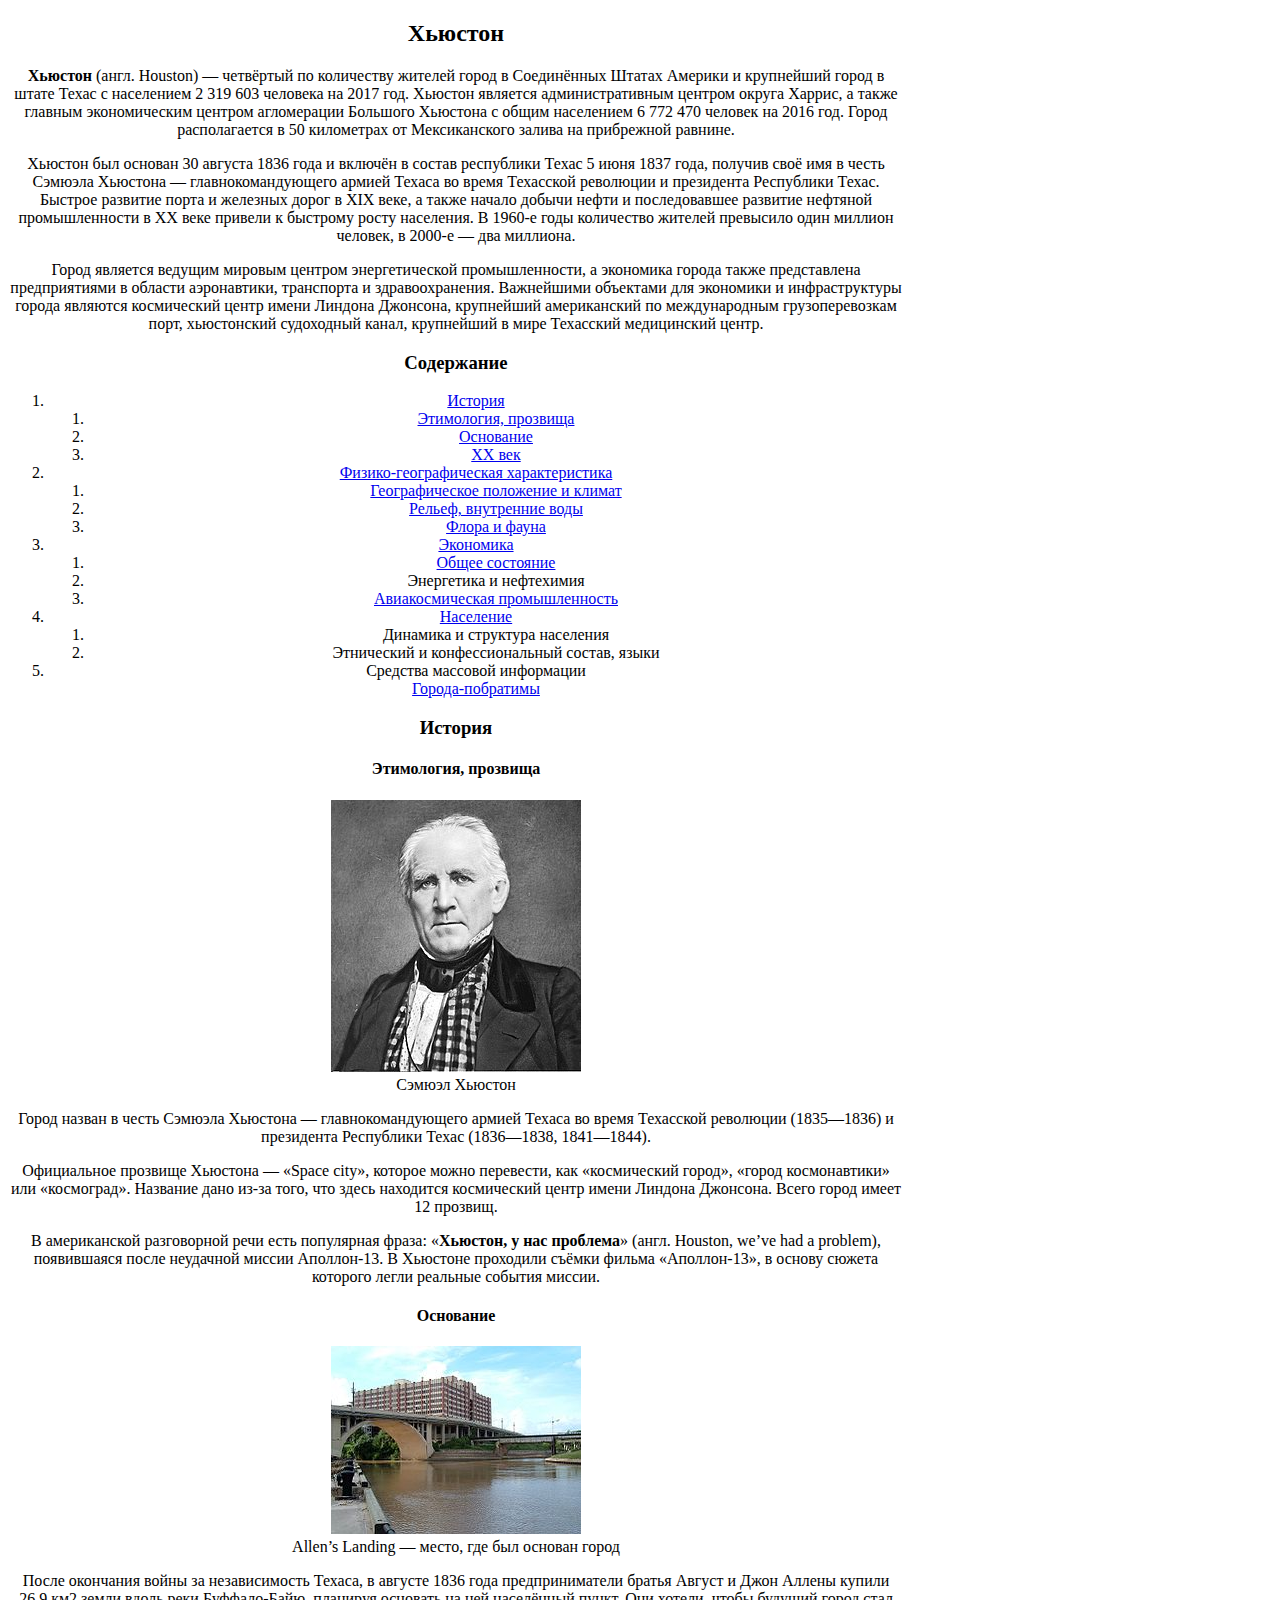
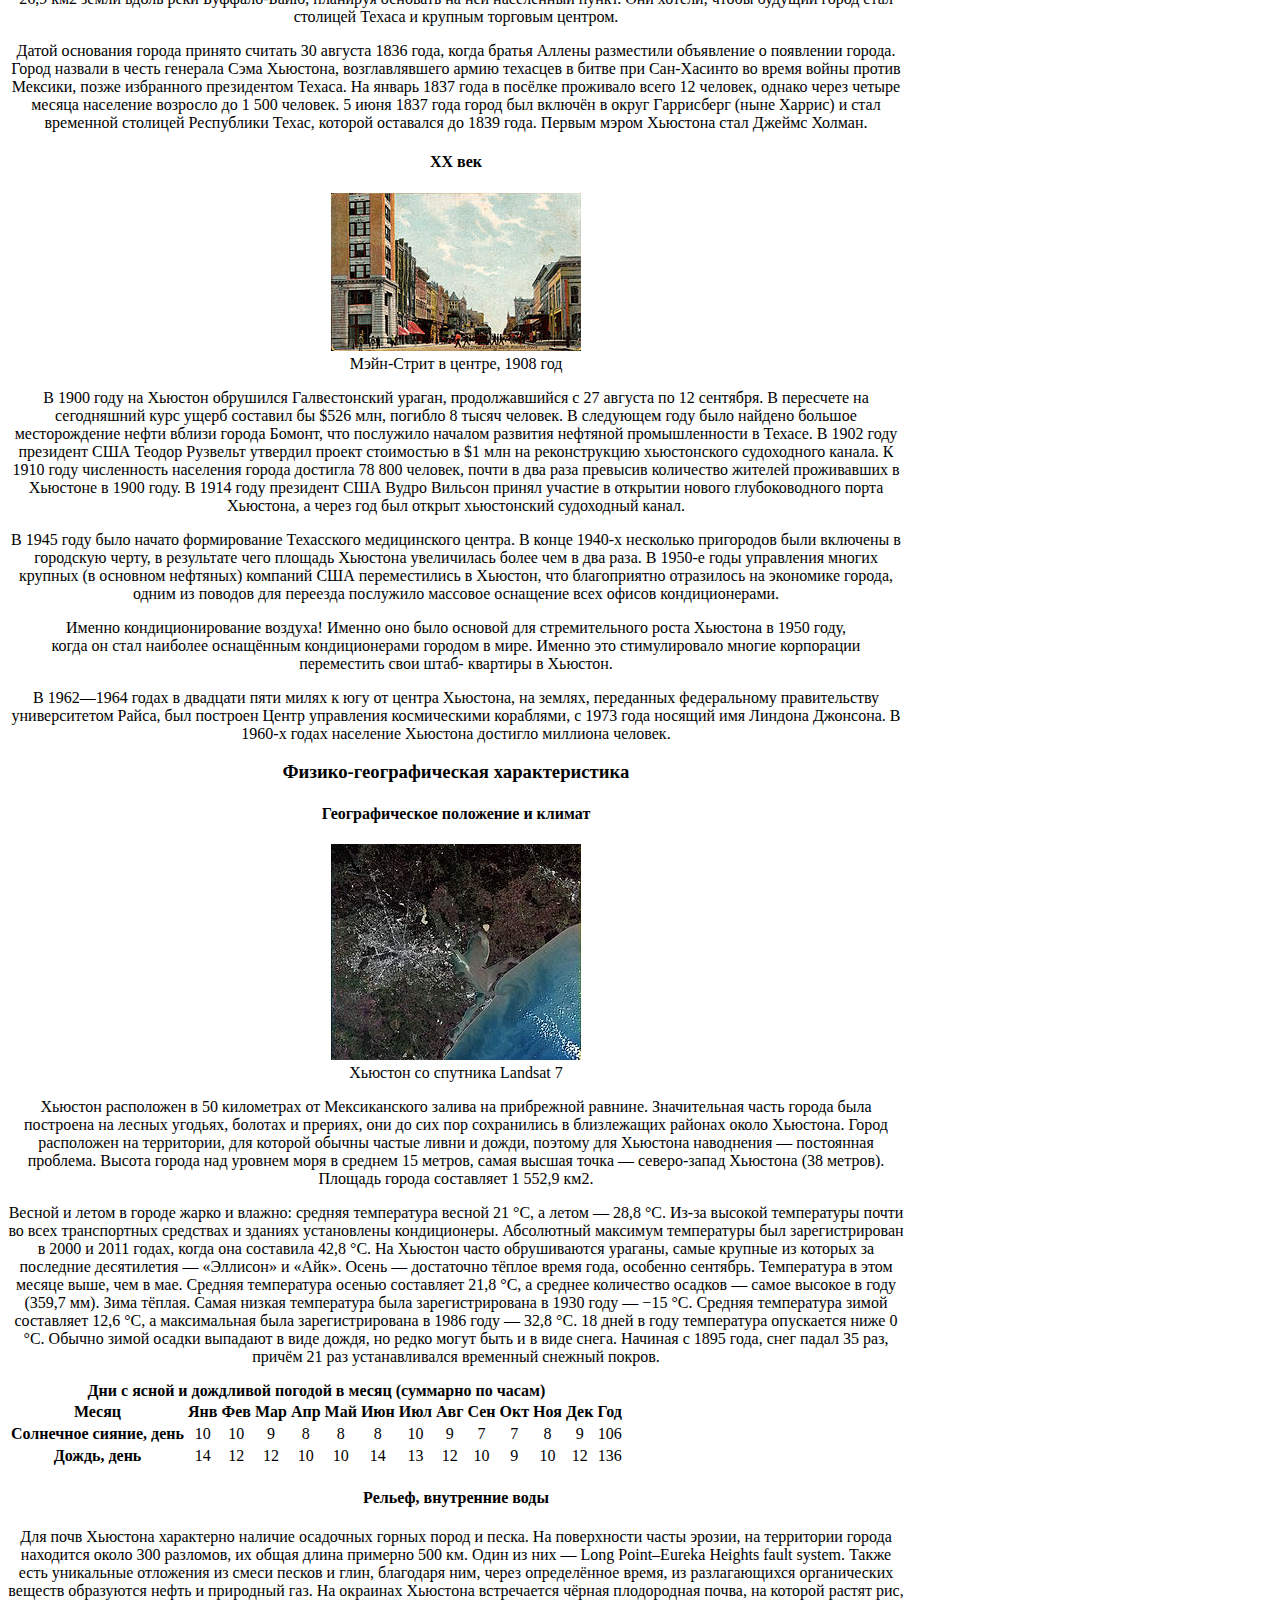
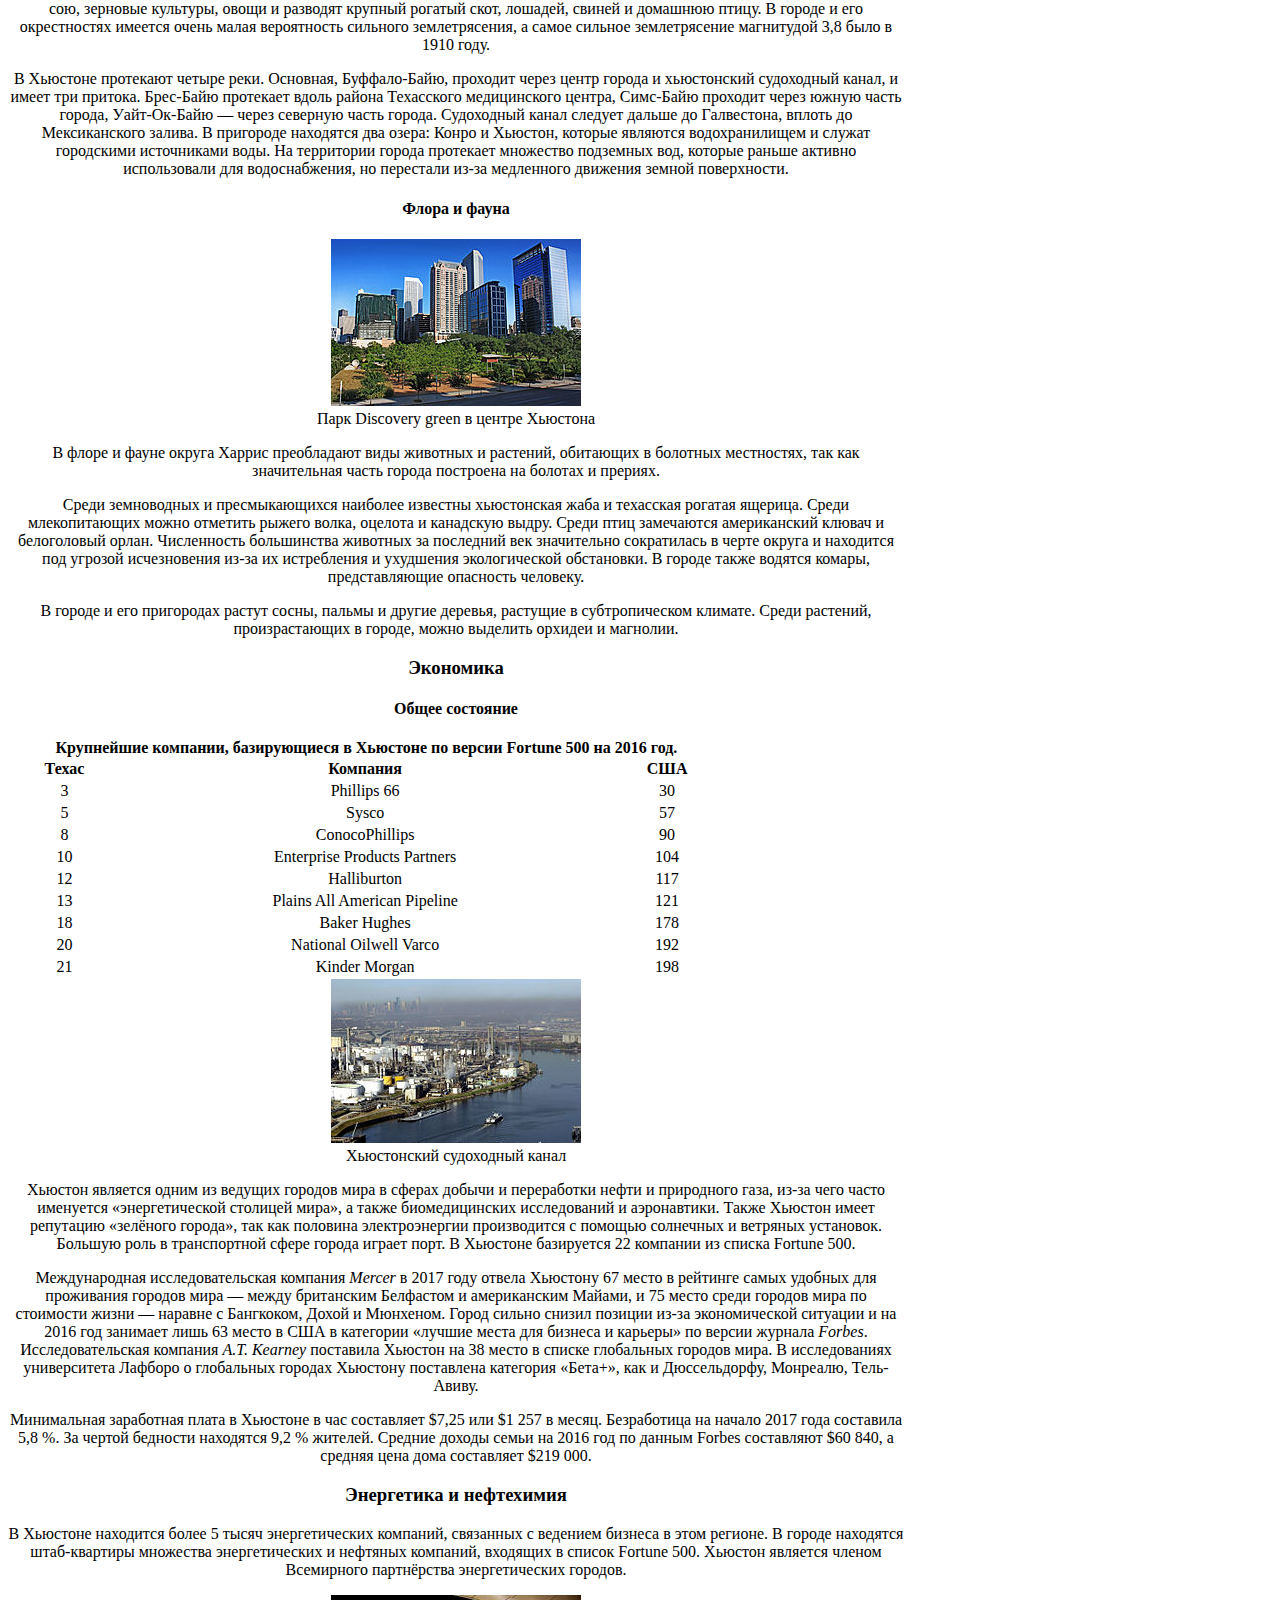
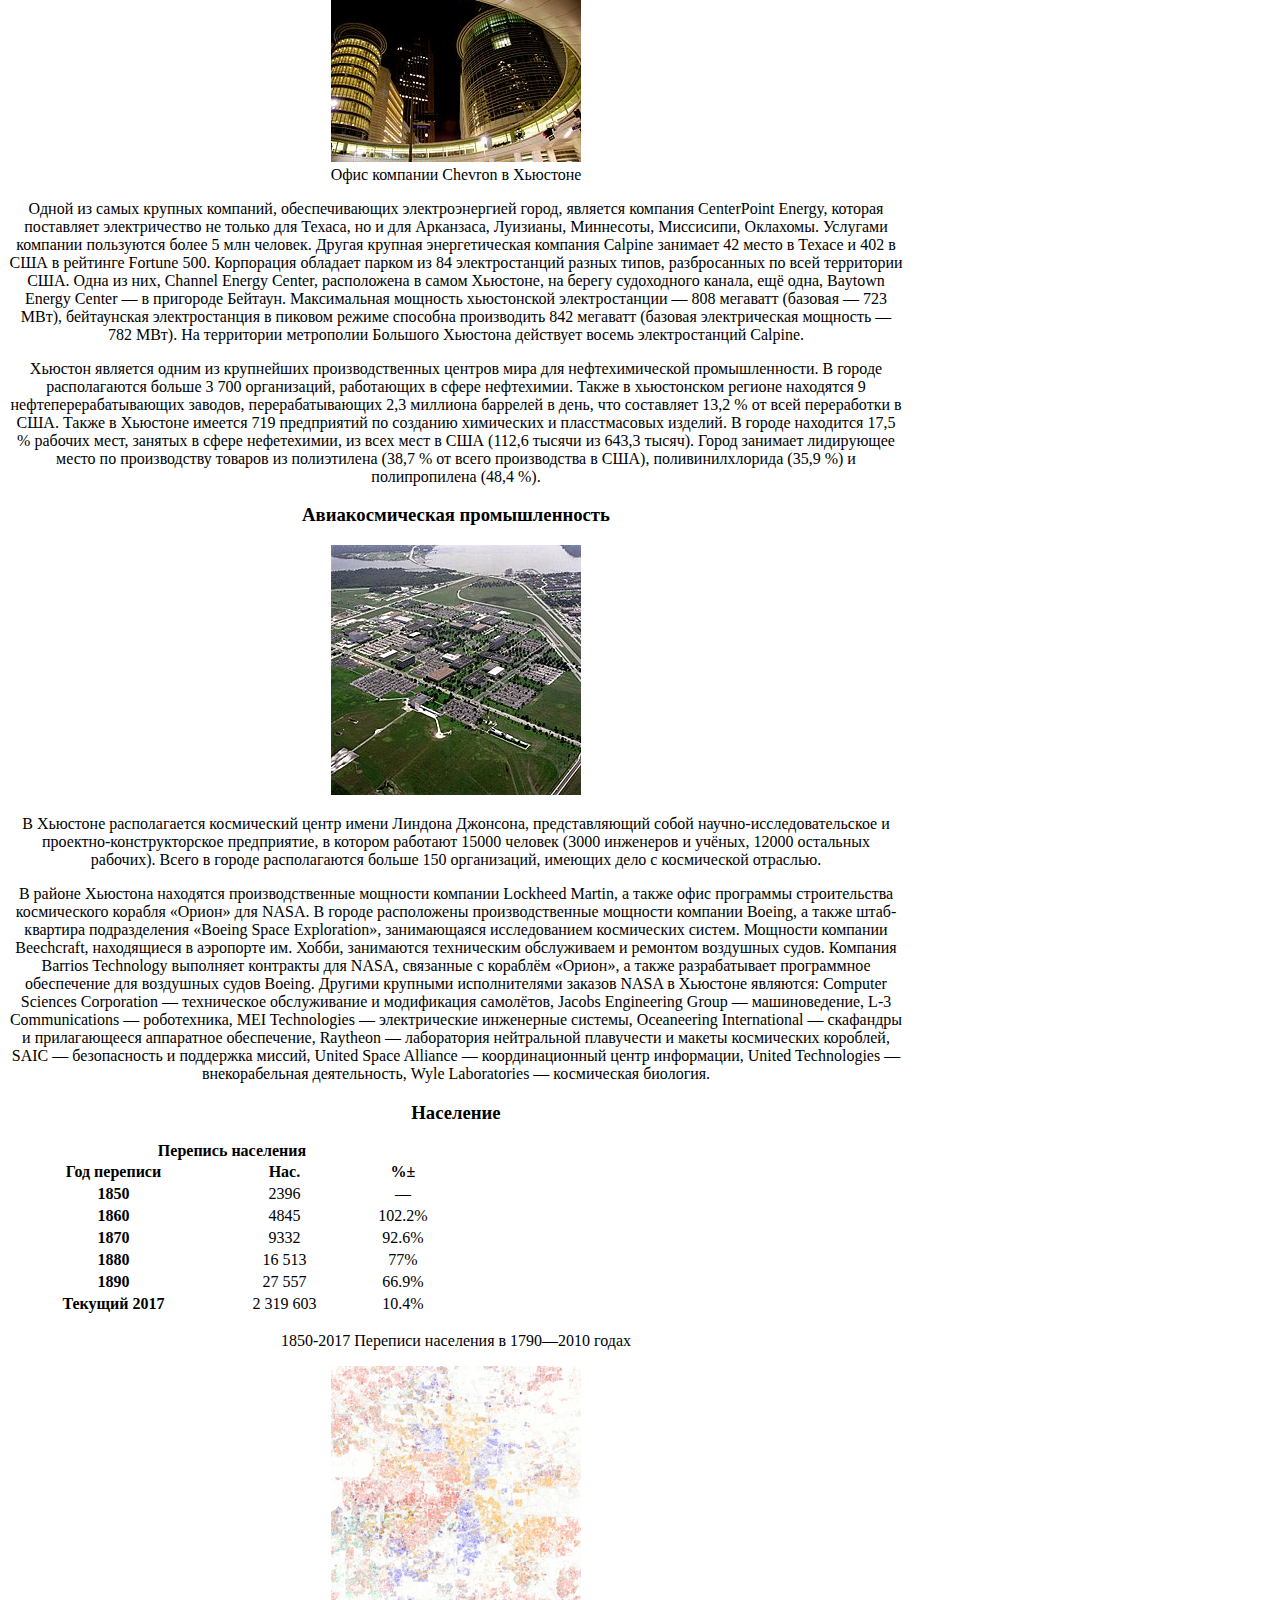
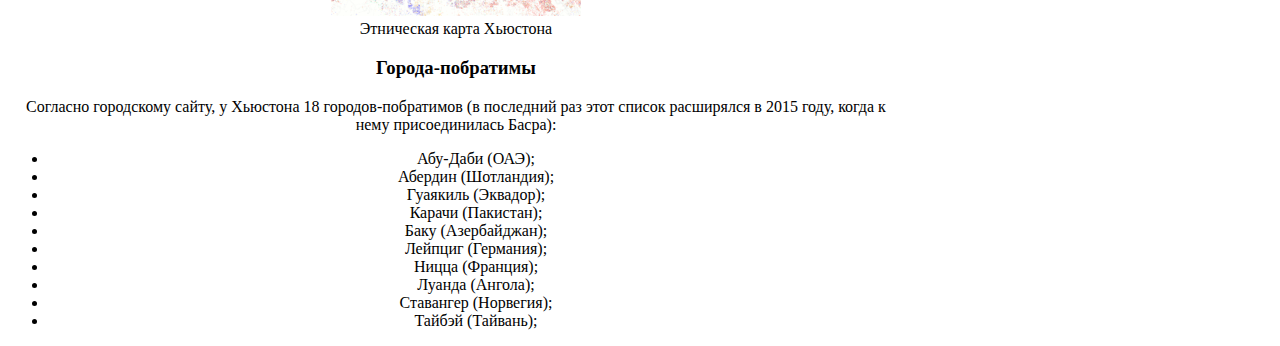
==== hw_1/index.html @ e8599a8d "add the css file" ====
<!DOCTYPE html>
<html lang="ru">
<head>
	<meta charset="UTF-8">
	<meta http-equiv="X-UA-Compatible" content="IE=edge">
	<meta name="viewport" content="width=device-width, initial-scale=1.0">
	<title>Хьюстон</title>
	<link rel="stylesheet" href="style.css">
</head>
<body>
	<h2>Хьюстон</h2>
		<p><b>Хьюстон</b> (англ. Houston) — четвёртый по количеству жителей город в Соединённых Штатах Америки
			и крупнейший город в штате Техас с населением 2 319 603 человека на 2017 год. Хьюстон является
			административным центром округа Харрис, а также главным экономическим центром агломерации 
			Большого Хьюстона с общим населением 6 772 470 человек на 2016 год. Город располагается в 
			50 километрах от Мексиканского залива на прибрежной равнине.</p>
		<p>Хьюстон был основан 30 августа 1836 года и включён в состав республики Техас 5 июня 1837 года,
			получив своё имя в честь Сэмюэла Хьюстона — главнокомандующего армией Техаса во время Техасской
			революции и президента Республики Техас. Быстрое развитие порта и железных дорог в XIX веке,
			а также начало добычи нефти и последовавшее развитие нефтяной промышленности в XX веке привели
			к быстрому росту населения. В 1960-е годы количество жителей превысило один миллион человек,
			в 2000-е — два миллиона.</p>
		<p>Город является ведущим мировым центром энергетической промышленности, а экономика города также
			представлена предприятиями в области аэронавтики, транспорта и здравоохранения. Важнейшими
			объектами для экономики и инфраструктуры города являются космический центр имени Линдона Джонсона,
			крупнейший американский по международным грузоперевозкам порт, хьюстонский судоходный канал,
			крупнейший в мире Техасский медицинский центр.</p>
	<h3>Содержание</h3>
	<ol>
		<li><a href="#1">История</a></li>
		<ol>
			<li><a href="#1.1">Этимология, прозвища</a></li>
			<li><a href="#1.2">Основание</a></li>
			<li><a href="#1.3">XX век</a></li>
		</ol>
		<li><a href="#2">Физико-географическая характеристика</a></li>
		<ol>
			<li><a href="#2.1">Географическое положение и климат</a></li>
			<li><a href="#2.2">Рельеф, внутренние воды</a></li>
			<li><a href="#2.3">Флора и фауна</a></li>
		</ol>
		<li><a href="#3">Экономика</a></li>
		<ol>
			<li><a href="#3.1">Общее состояние</a></li>
			<li><a href="#3.2"></a>Энергетика и нефтехимия</li>
			<li><a href="#3.3">Авиакосмическая промышленность</a></li>
		</ol>
		<li><a href="#4">Население</a></li>
		<ol>
			<li id="4.1">Динамика и структура населения</li>
			<li id="4.2">Этнический и конфессиональный состав, языки</li>
		</ol>
		<li id="5">Средства массовой информации</li>
		<li"><a href="#6">Города-побратимы</a></li>
	</ol>

	<h3 id="1">История</h3>
	<div class="history">
		<h4 id="1.1">Этимология, прозвища</h4>
			<img src="img/Sam_Houston_portrait.jpg" alt="Сэмюэл Хьюстон">
				<figcaption>Сэмюэл Хьюстон</figcaption>
			<p>Город назван в честь Сэмюэла Хьюстона — главнокомандующего армией Техаса во время Техасской 
				революции (1835—1836) и президента Республики Техас (1836—1838, 1841—1844).</p>
			<p>Официальное прозвище Хьюстона — «Space city», которое можно перевести, как «космический город», 
				«город космонавтики» или «космоград». Название дано из-за того, что здесь находится космический 
				центр имени Линдона Джонсона. Всего город имеет 12 прозвищ.</p>
			<p>В американской разговорной речи есть популярная фраза: «<b>Хьюстон, у нас проблема</b>» (англ. Houston, 
				we’ve had a problem), появившаяся после неудачной миссии Аполлон-13. В Хьюстоне проходили съёмки 
				фильма «Аполлон-13», в основу сюжета которого легли реальные события миссии.</p>
			
		<h4 id="1.2">Основание</h4>
			<img src="img/Allen's_Landing_Houston_bayou_view.jpg" alt="Allen’s Landing">
				<figcaption>Allen’s Landing — место, где был основан город</figcaption>
			<p>После окончания войны за независимость Техаса, в августе 1836 года предприниматели братья Август 
				и Джон Аллены купили 26,9 км2 земли вдоль реки Буффало-Байю, планируя основать на ней населённый пункт. 
				Они хотели, чтобы будущий город стал столицей Техаса и крупным торговым центром.</p>
			<p>Датой основания города принято считать 30 августа 1836 года, когда братья Аллены разместили объявление 
				о появлении города. Город назвали в честь генерала Сэма Хьюстона, возглавлявшего армию техасцев в битве 
				при Сан-Хасинто во время войны против Мексики, позже избранного президентом Техаса. На январь 1837 года 
				в посёлке проживало всего 12 человек, однако через четыре месяца население возросло до 1 500 человек. 
				5 июня 1837 года город был включён в округ Гаррисберг (ныне Харрис) и стал временной столицей Республики 
				Техас, которой оставался до 1839 года. Первым мэром Хьюстона стал Джеймс Холман.</p>

		<h4 id="1.3">XX век</h4>
				<img src="img/Main_Street_looking_south_Houston_Texas_(1908).jpg" alt="Мэйн-Стрит в центре, 1908 год">
					<figcaption>Мэйн-Стрит в центре, 1908 год</figcaption>
				<p>В 1900 году на Хьюстон обрушился Галвестонский ураган, продолжавшийся с 27 августа по 12 сентября. 
					В пересчете на сегодняшний курс ущерб составил бы $526 млн, погибло 8 тысяч человек. В следующем 
					году было найдено большое месторождение нефти вблизи города Бомонт, что послужило началом развития 
					нефтяной промышленности в Техасе. В 1902 году президент США Теодор Рузвельт утвердил проект стоимостью 
					в $1 млн на реконструкцию хьюстонского судоходного канала. К 1910 году численность населения города 
					достигла 78 800 человек, почти в два раза превысив количество жителей проживавших в Хьюстоне в 1900 году. 
					В 1914 году президент США Вудро Вильсон принял участие в открытии нового глубоководного порта Хьюстона, 
					а через год был открыт хьюстонский судоходный канал.</p>
				<p>В 1945 году было начато формирование Техасского медицинского центра. В конце 1940-х несколько пригородов 
					были включены в городскую черту, в результате чего площадь Хьюстона увеличилась более чем в два раза. 
					В 1950-е годы управления многих крупных (в основном нефтяных) компаний США переместились в Хьюстон, 
					что благоприятно отразилось на экономике города, одним из поводов для переезда послужило массовое 
					оснащение всех офисов кондиционерами.</p>
				<blockquote>Именно кондиционирование воздуха! Именно оно было основой для стремительного роста Хьюстона в 1950 году, 
					когда он стал наиболее оснащённым кондиционерами городом в мире. Именно это стимулировало многие корпорации 
					переместить свои штаб- квартиры в Хьюстон.</blockquote>
				<p>В 1962—1964 годах в двадцати пяти милях к югу от центра Хьюстона, на землях, переданных федеральному 
					правительству университетом Райса, был построен Центр управления космическими кораблями, с 1973 года 
					носящий имя Линдона Джонсона. В 1960-х годах население Хьюстона достигло миллиона человек.</p>
		</div>
	<div class="fiz-geo">
		<h3 id="2">Физико-географическая характеристика</h3>
		<h4 id="2.1">Географическое положение и климат</h4>
			<img src="img/Large_Houston_Landsat.jpg" alt="Хьюстон со спутника Landsat 7">
				<figcaption>Хьюстон со спутника Landsat 7</figcaption>
			<p>Хьюстон расположен в 50 километрах от Мексиканского залива на прибрежной равнине. Значительная часть 
				города была построена на лесных угодьях, болотах и прериях, они до сих пор сохранились в близлежащих 
				районах около Хьюстона. Город расположен на территории, для которой обычны частые ливни и дожди, 
				поэтому для Хьюстона наводнения — постоянная проблема. Высота города над уровнем моря в среднем 15 
				метров, самая высшая точка — северо-запад Хьюстона (38 метров). Площадь города составляет 1 552,9 км2.</p>
			<p>Весной и летом в городе жарко и влажно: средняя температура весной 21 °C, а летом — 28,8 °C. 
				Из-за высокой температуры почти во всех транспортных средствах и зданиях установлены кондиционеры. 
				Абсолютный максимум температуры был зарегистрирован в 2000 и 2011 годах, когда она составила 42,8 °C. 
				На Хьюстон часто обрушиваются ураганы, самые крупные из которых за последние десятилетия — «Эллисон» 
				и «Айк». Осень — достаточно тёплое время года, особенно сентябрь. Температура в этом месяце выше, чем 
				в мае. Средняя температура осенью составляет 21,8 °C, а среднее количество осадков — самое высокое 
				в году (359,7 мм). Зима тёплая. Самая низкая температура была зарегистрирована в 1930 году — −15 °C. 
				Средняя температура зимой составляет 12,6 °C, а максимальная была зарегистрирована в 1986 году — 32,8 °C. 
				18 дней в году температура опускается ниже 0 °C. Обычно зимой осадки выпадают в виде дождя, но редко 
				могут быть и в виде снега. Начиная с 1895 года, снег падал 35 раз, причём 21 раз устанавливался временный 
				снежный покров.</p>
			<table>
				<caption><b>Дни с ясной и дождливой погодой в месяц (суммарно по часам)</b></caption>
				<tr>
					<th>Месяц</th>
					<th>Янв</th>
					<th>Фев</th>
					<th>Мар</th>
					<th>Апр</th>
					<th>Май</th>
					<th>Июн</th>
					<th>Июл</th>
					<th>Авг</th>
					<th>Сен</th>
					<th>Окт</th>
					<th>Ноя</th>
					<th>Дек</th>
					<th>Год</th>
				</tr>
				<tr>
					<td><b>Солнечное сияние, день</b></td>
					<td>10</td>
					<td>10</td>
					<td>9</td>
					<td>8</td>
					<td>8</td>
					<td>8</td>
					<td>10</td>
					<td>9</td>
					<td>7</td>
					<td>7</td>
					<td>8</td>
					<td>9</td>
					<td>106</td>
				</tr>
				<tr>
					<td><b>Дождь, день</b></td>
					<td>14</td>
					<td>12</td>
					<td>12</td>
					<td>10</td>
					<td>10</td>
					<td>14</td>
					<td>13</td>
					<td>12</td>
					<td>10</td>
					<td>9</td>
					<td>10</td>
					<td>12</td>
					<td>136</td>
				</tr>
			</table>
		<h4 id="2.2">Рельеф, внутренние воды</h4>
			<p>Для почв Хьюстона характерно наличие осадочных горных пород и песка. На поверхности часты эрозии, 
				на территории города находится около 300 разломов, их общая длина примерно 500 км. Один из них — 
				Long Point–Eureka Heights fault system. Также есть уникальные отложения из смеси песков и глин, 
				благодаря ним, через определённое время, из разлагающихся органических веществ образуются нефть 
				и природный газ. На окраинах Хьюстона встречается чёрная плодородная почва, на которой растят 
				рис, сою, зерновые культуры, овощи и разводят крупный рогатый скот, лошадей, свиней и домашнюю 
				птицу. В городе и его окрестностях имеется очень малая вероятность сильного землетрясения, а 
				самое сильное землетрясение магнитудой 3,8 было в 1910 году.</p>
			<p>В Хьюстоне протекают четыре реки. Основная, Буффало-Байю, проходит через центр города и хьюстонский 
				судоходный канал, и имеет три притока. Брес-Байю протекает вдоль района Техасского медицинского 
				центра, Симс-Байю проходит через южную часть города, Уайт-Ок-Байю — через северную часть города. 
				Судоходный канал следует дальше до Галвестона, вплоть до Мексиканского залива. В пригороде находятся 
				два озера: Конро и Хьюстон, которые являются водохранилищем и служат городскими источниками воды. 
				На территории города протекает множество подземных вод, которые раньше активно использовали для 
				водоснабжения, но перестали из-за медленного движения земной поверхности.</p>
		<h4 id="2.3">Флора и фауна</h4>
				<img src="img/Discovery_green.jpg" alt="Парк Discovery green в центре Хьюстона">
					<figcaption>Парк Discovery green в центре Хьюстона</figcaption>
			<p>В флоре и фауне округа Харрис преобладают виды животных и растений, обитающих в болотных местностях, 
				так как значительная часть города построена на болотах и прериях.</p>
			<p>Среди земноводных и пресмыкающихся наиболее известны хьюстонская жаба и техасская рогатая ящерица. 
				Среди млекопитающих можно отметить рыжего волка, оцелота и канадскую выдру. Среди птиц замечаются 
				американский клювач и белоголовый орлан. Численность большинства животных за последний век значительно 
				сократилась в черте округа и находится под угрозой исчезновения из-за их истребления и ухудшения 
				экологической обстановки. В городе также водятся комары, представляющие опасность человеку.</p>
			<p>В городе и его пригородах растут сосны, пальмы и другие деревья, растущие в субтропическом климате. 
				Среди растений, произрастающих в городе, можно выделить орхидеи и магнолии.</p>		
		</div>
		<dib>
		<h3 id="3">Экономика</h3>
		<h4 id="3.1">Общее состояние</h4>
			<table width="80%" >
				<caption><b>Крупнейшие компании, базирующиеся в Хьюстоне по версии Fortune 500 на 2016 год.</b></caption>
					<tr>
						<td><b>Техас</b></td>
						<td><b>Компания</b></td>
						<td><b>США</b></td>
					</tr>
				<tbody>
					<tr>
						<td>3</td>
						<td>Phillips 66</td>
						<td>30</td>
					</tr>
					<tr>
						<td>5</td>
						<td>Sysco</td>
						<td>57</td>
					</tr>
					<tr>
						<td>8</td>
						<td>ConocoPhillips</td>
						<td>90</td>
					</tr>
					<tr>
						<td>10</td>
						<td>Enterprise Products Partners</td>
						<td>104</td>
					</tr>
					<tr>
						<td>12</td>
						<td>Halliburton</td>
						<td>117</td>
					</tr>
					<tr>
						<td>13</td>
						<td>Plains All American Pipeline</td>
						<td>121</td>
					</tr>
					<tr>
						<td>18</td>
						<td>Baker Hughes</td>
						<td>178</td>
					</tr>
					<tr>
						<td>20</td>
						<td>National Oilwell Varco</td>
						<td>192</td>
					</tr>
				</tbody>
				<tfoot>
					<tr>
						<td>21</td>
						<td>Kinder Morgan</td>
						<td>198</td>
					</tr>
				</tfoot>
			</table>
			<img src="img/Houston_Ship_Channel.jpg" alt="Хьюстонский судоходный канал">
				<figcaption>Хьюстонский судоходный канал</figcaption>
			<p>Хьюстон является одним из ведущих городов мира в сферах добычи и переработки нефти и природного газа, 
				из-за чего часто именуется «энергетической столицей мира», а также биомедицинских исследований и 
				аэронавтики. Также Хьюстон имеет репутацию «зелёного города», так как половина электроэнергии 
				производится с помощью солнечных и ветряных установок. Большую роль в транспортной сфере города 
				играет порт. В Хьюстоне базируется 22 компании из списка Fortune 500.</p>
			<p>Международная исследовательская компания <i>Mercer</i> в 2017 году отвела Хьюстону 67 место в рейтинге 
				самых удобных для проживания городов мира — между британским Белфастом и американским Майами, 
				и 75 место среди городов мира по стоимости жизни — наравне с Бангкоком, Дохой и Мюнхеном. 
				Город сильно снизил позиции из-за экономической ситуации и на 2016 год занимает лишь 63 место 
				в США в категории «лучшие места для бизнеса и карьеры» по версии журнала <i>Forbes</i>. 
				Исследовательская компания <i>A.T. Kearney</i> поставила Хьюстон на 38 место в списке глобальных 
				городов мира. В исследованиях университета Лафборо о глобальных городах Хьюстону поставлена 
				категория «Бета+», как и Дюссельдорфу, Монреалю, Тель-Авиву.</p>
			<p>Минимальная заработная плата в Хьюстоне в час составляет $7,25 или $1 257 в месяц. Безработица 
				на начало 2017 года составила 5,8 %. За чертой бедности находятся 9,2 % жителей. Средние доходы 
				семьи на 2016 год по данным Forbes составляют $60 840, а средняя цена дома составляет $219 000.</p>
		<h3 id="3.2">Энергетика и нефтехимия</h3>
			<p>В Хьюстоне находится более 5 тысяч энергетических компаний, связанных с ведением бизнеса в этом 
				регионе. В городе находятся штаб-квартиры множества энергетических и нефтяных компаний, входящих 
				в список Fortune 500. Хьюстон является членом Всемирного партнёрства энергетических городов.</p>
			<img src="img/Enron_Complex.jpg" alt="Офис компании Chevron в Хьюстоне">
				<figcaption>Офис компании Chevron в Хьюстоне</figcaption>
			<p>Одной из самых крупных компаний, обеспечивающих электроэнергией город, является компания CenterPoint 
				Energy, которая поставляет электричество не только для Техаса, но и для Арканзаса, Луизианы, Миннесоты, 
				Миссисипи, Оклахомы. Услугами компании пользуются более 5 млн человек. Другая крупная энергетическая 
				компания Calpine занимает 42 место в Техасе и 402 в США в рейтинге Fortune 500. Корпорация обладает 
				парком из 84 электростанций разных типов, разбросанных по всей территории США. Одна из них, Channel 
				Energy Center, расположена в самом Хьюстоне, на берегу судоходного канала, ещё одна, Baytown Energy 
				Center — в пригороде Бейтаун. Максимальная мощность хьюстонской электростанции — 808 мегаватт 
				(базовая — 723 МВт), бейтаунская электростанция в пиковом режиме способна производить 842 мегаватт 
				(базовая электрическая мощность — 782 МВт). На территории метрополии Большого Хьюстона действует 
				восемь электростанций Calpine.</p>
			<p>Хьюстон является одним из крупнейших производственных центров мира для нефтехимической промышленности. 
				В городе располагаются больше 3 700 организаций, работающих в сфере нефтехимии. Также в хьюстонском 
				регионе находятся 9 нефтеперерабатывающих заводов, перерабатывающих 2,3 миллиона баррелей в день, 
				что составляет 13,2 % от всей переработки в США. Также в Хьюстоне имеется 719 предприятий по 
				созданию химических и пласстмасовых изделий. В городе находится 17,5 % рабочих мест, занятых в 
				сфере нефетехимии, из всех мест в США (112,6 тысячи из 643,3 тысяч). Город занимает лидирующее 
				место по производству товаров из полиэтилена (38,7 % от всего производства в США), поливинилхлорида 
				(35,9 %) и полипропилена (48,4 %).</p>
		<h3 id="3.3">Авиакосмическая промышленность</h3>
			<img src="img/Aerial_View_of_the_Johnson_Space_Center.jpg" alt="Космический центр им. Джонсона">
			<p>В Хьюстоне располагается космический центр имени Линдона Джонсона, представляющий собой научно-исследовательское 
				и проектно-конструкторское предприятие, в котором работают 15000 человек (3000 инженеров и учёных, 12000 
				остальных рабочих). Всего в городе располагаются больше 150 организаций, имеющих дело с космической отраслью.</p>
			<p>В районе Хьюстона находятся производственные мощности компании Lockheed Martin, а также офис программы строительства 
				космического корабля «Орион» для NASA. В городе расположены производственные мощности компании Boeing, а также 
				штаб-квартира подразделения «Boeing Space Exploration», занимающаяся исследованием космических систем. Мощности 
				компании Beechcraft, находящиеся в аэропорте им. Хобби, занимаются техническим обслуживаем и ремонтом воздушных 
				судов. Компания Barrios Technology выполняет контракты для NASA, связанные с кораблём «Орион», а также разрабатывает 
				программное обеспечение для воздушных судов Boeing. Другими крупными исполнителями заказов NASA в Хьюстоне являются: 
				Computer Sciences Corporation — техническое обслуживание и модификация самолётов, Jacobs Engineering Group — 
				машиноведение, L-3 Communications — роботехника, MEI Technologies — электрические инженерные системы, 
				Oceaneering International — скафандры и прилагающееся аппаратное обеспечение, Raytheon — лаборатория нейтральной 
				плавучести и макеты космических короблей, SAIC — безопасность и поддержка миссий, United Space Alliance — 
				координационный центр информации, United Technologies — внекорабельная деятельность, Wyle Laboratories — 
				космическая биология.</p>
		</div>
		<div class="population">
		<h3 id="4">Население</h3>
			<table width="50%">
				<caption><b>Перепись населения</b></caption>
				<thead>
					<tr>
						<th>Год переписи</th>
						<th>Нас.</th>
						<th>%±</th>
					</tr>
				</thead>
				<tbody>
					<tr>
						<td><b>1850</b></td>
						<td>2396</td>
						<td>—</td>
					</tr>
					<tr>
						<td><b>1860</b></td>
						<td>4845</td>
						<td>102.2%</td>
					</tr>
					<tr>
						<td><b>1870</b></td>
						<td>9332</td>
						<td>92.6%</td>
					</tr>
					<tr>
						<td><b>1880</b></td>
						<td>16 513</td>
						<td>77%</td>
					</tr>
					<tr>
						<td><b>1890</b></td>
						<td>27 557</td>
						<td>66.9%</td>
					</tr>
				</tbody>
				<tfoot>
					<tr>
						<td><b>Текущий 2017</b></td>
						<td>2 319 603</td>
						<td>10.4%</td>
					</tr>
				</tfoot>
			</table>
			<p>1850-2017 Переписи населения в 1790—2010 годах</p>
			<img src="img/Race_and_ethnicity_2010_Houston.png" alt="Этническая карта Хьюстона">
				<figcaption>Этническая карта Хьюстона</figcaption>
		</div>
		<h3 id="6">Города-побратимы</h3>
		<p>
			Согласно городскому сайту, у Хьюстона 18 городов-побратимов (в последний раз этот список 
			расширялся в 2015 году, когда к нему присоединилась Басра):</p>
			<ul>
				<li>Абу-Даби (ОАЭ);</li>
				<li>Абердин (Шотландия);</li>
				<li>Гуаякиль (Эквадор);</li>
				<li>Карачи (Пакистан);</li>
				<li>Баку (Азербайджан);</li>
				<li>Лейпциг (Германия);</li>
				<li>Ницца (Франция);</li>
				<li>Луанда (Ангола);</li>
				<li>Ставангер (Норвегия);</li>
				<li>Тайбэй (Тайвань);</li>
			</ul>



</body></html>
---- hw_1/style.css ----
body {
	 width: 70%;
	 text-align: center;

 }
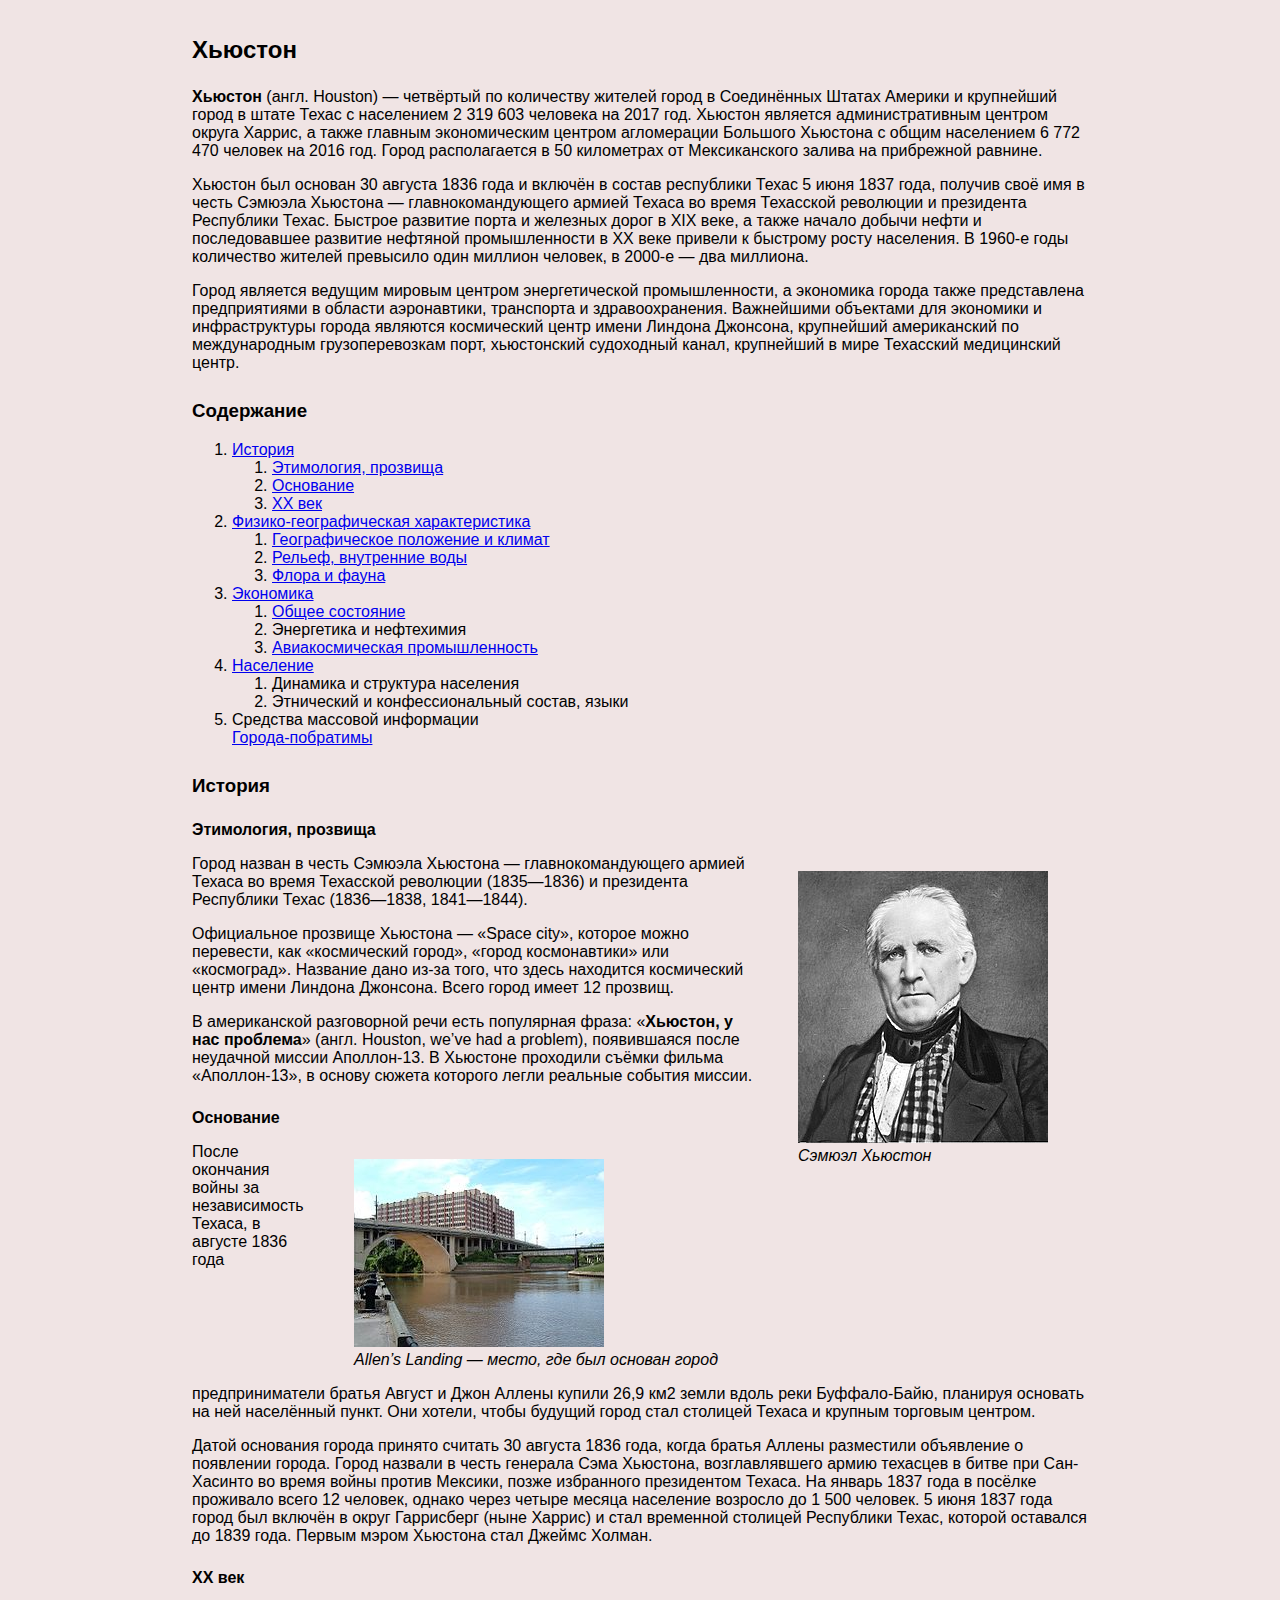
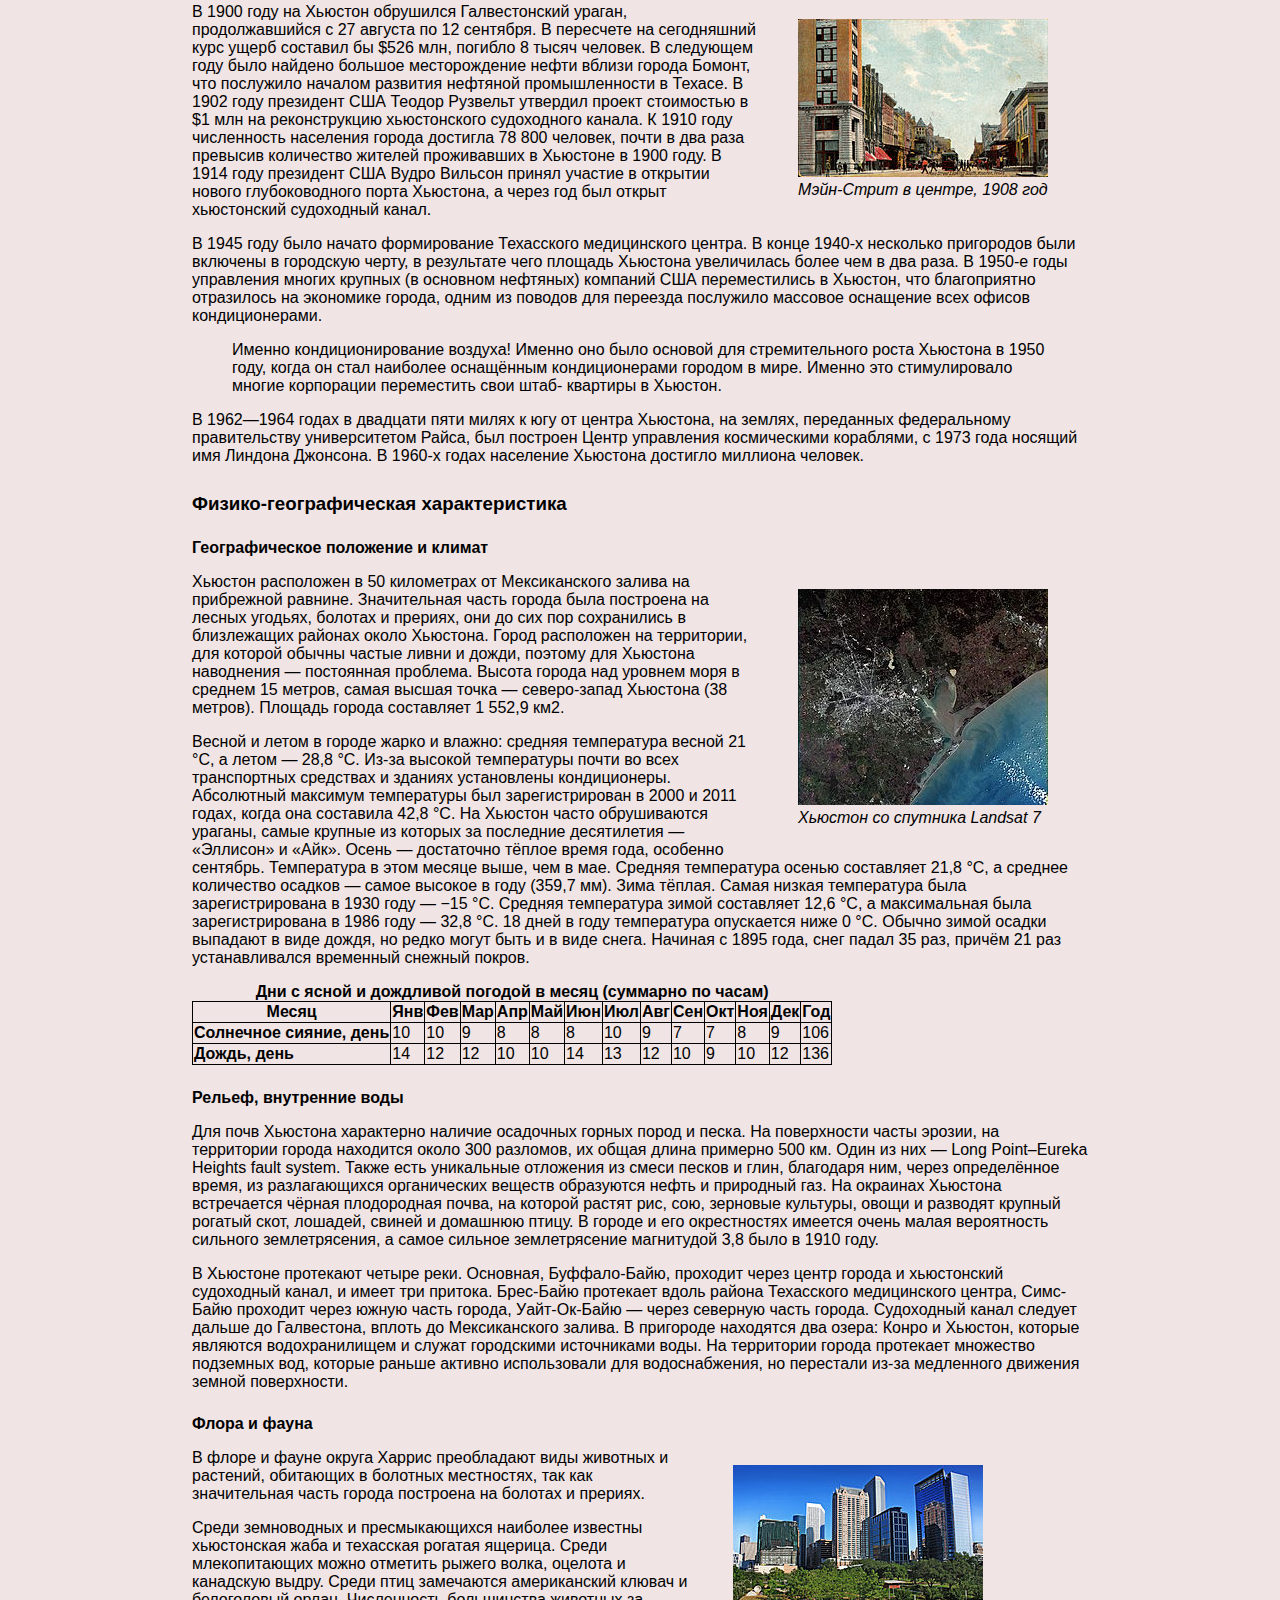
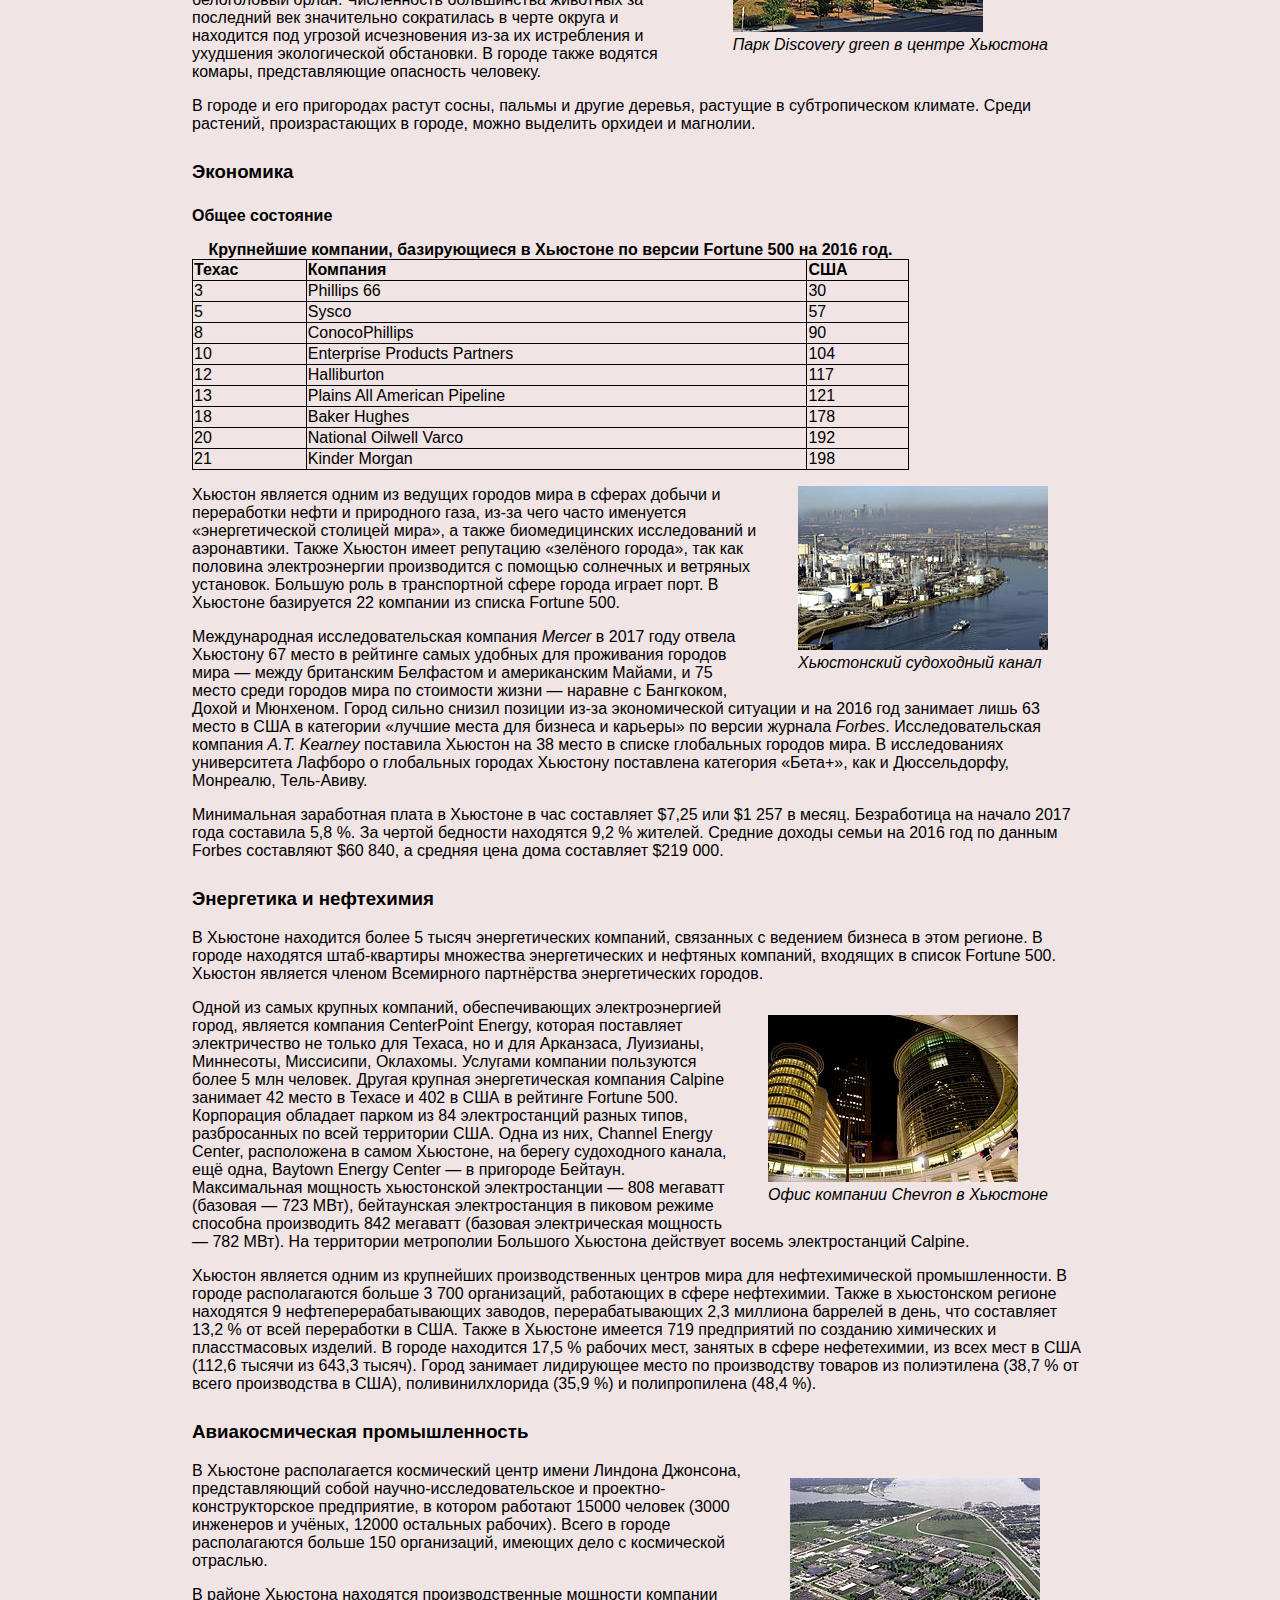
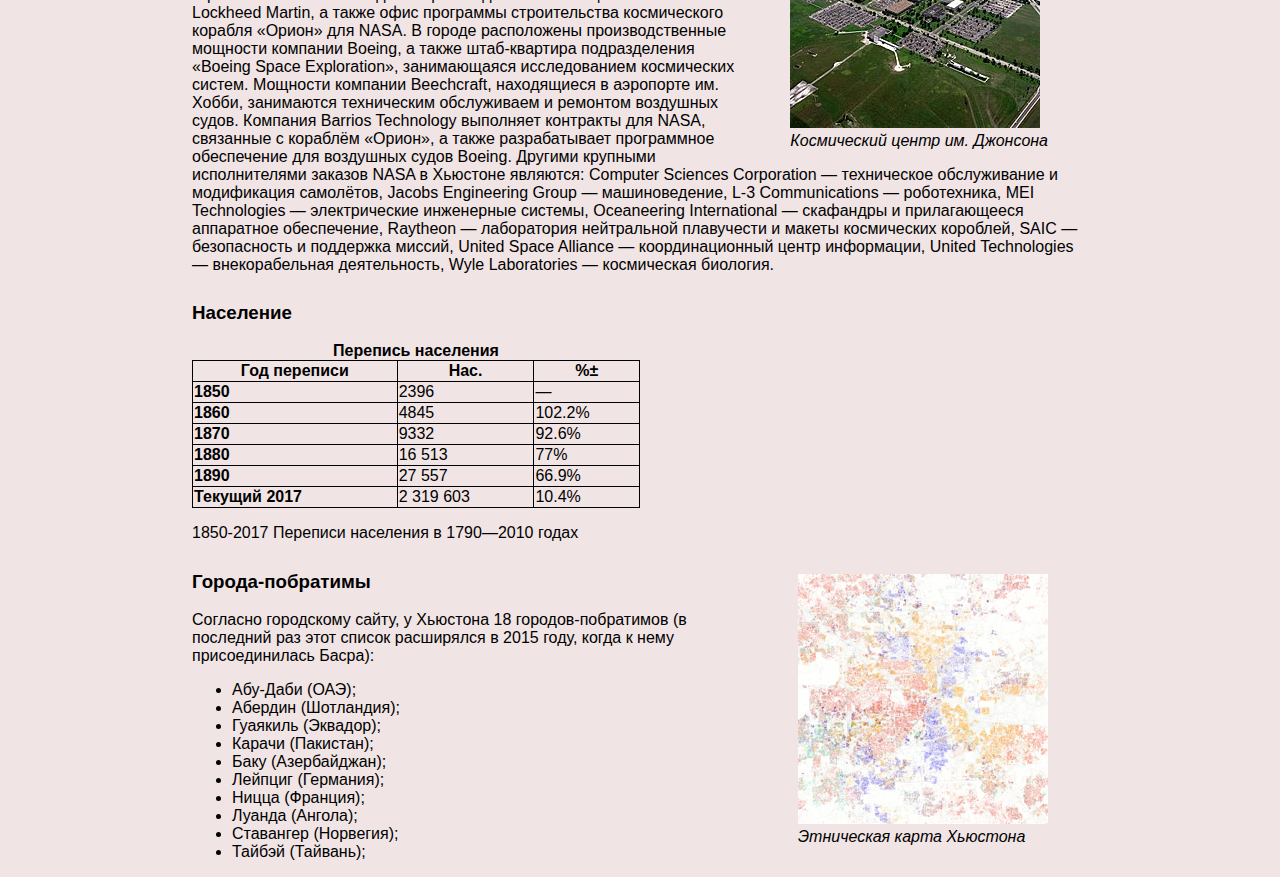
==== commit 2deed82b: "add styles" ====
--- a/hw_1/index.html
+++ b/hw_1/index.html
@@ -57,8 +57,10 @@
 	<h3 id="1">История</h3>
 	<div class="history">
 		<h4 id="1.1">Этимология, прозвища</h4>
-			<img src="img/Sam_Houston_portrait.jpg" alt="Сэмюэл Хьюстон">
+		<figure>	
+			<img src="img/Sam_Houston_portrait.jpg" alt="Сэмюэл Хьюстон" float>
 				<figcaption>Сэмюэл Хьюстон</figcaption>
+			</figure>
 			<p>Город назван в честь Сэмюэла Хьюстона — главнокомандующего армией Техаса во время Техасской 
 				революции (1835—1836) и президента Республики Техас (1836—1838, 1841—1844).</p>
 			<p>Официальное прозвище Хьюстона — «Space city», которое можно перевести, как «космический город», 
@@ -69,8 +71,10 @@
 				фильма «Аполлон-13», в основу сюжета которого легли реальные события миссии.</p>
 			
 		<h4 id="1.2">Основание</h4>
-			<img src="img/Allen's_Landing_Houston_bayou_view.jpg" alt="Allen’s Landing">
+		<figure>			<img src="img/Allen's_Landing_Houston_bayou_view.jpg" alt="Allen’s Landing">
 				<figcaption>Allen’s Landing — место, где был основан город</figcaption>
+			</figure>
+
 			<p>После окончания войны за независимость Техаса, в августе 1836 года предприниматели братья Август 
 				и Джон Аллены купили 26,9 км2 земли вдоль реки Буффало-Байю, планируя основать на ней населённый пункт. 
 				Они хотели, чтобы будущий город стал столицей Техаса и крупным торговым центром.</p>
@@ -82,8 +86,9 @@
 				Техас, которой оставался до 1839 года. Первым мэром Хьюстона стал Джеймс Холман.</p>
 
 		<h4 id="1.3">XX век</h4>
-				<img src="img/Main_Street_looking_south_Houston_Texas_(1908).jpg" alt="Мэйн-Стрит в центре, 1908 год">
-					<figcaption>Мэйн-Стрит в центре, 1908 год</figcaption>
+		<figure>				<img src="img/Main_Street_looking_south_Houston_Texas_(1908).jpg" alt="Мэйн-Стрит в центре, 1908 год">
+					<figcaption>Мэйн-Стрит в центре, 1908 год</figcaption></figure>
+
 				<p>В 1900 году на Хьюстон обрушился Галвестонский ураган, продолжавшийся с 27 августа по 12 сентября. 
 					В пересчете на сегодняшний курс ущерб составил бы $526 млн, погибло 8 тысяч человек. В следующем 
 					году было найдено большое месторождение нефти вблизи города Бомонт, что послужило началом развития 
@@ -107,8 +112,9 @@
 	<div class="fiz-geo">
 		<h3 id="2">Физико-географическая характеристика</h3>
 		<h4 id="2.1">Географическое положение и климат</h4>
-			<img src="img/Large_Houston_Landsat.jpg" alt="Хьюстон со спутника Landsat 7">
-				<figcaption>Хьюстон со спутника Landsat 7</figcaption>
+		<figure>			<img src="img/Large_Houston_Landsat.jpg" alt="Хьюстон со спутника Landsat 7">
+				<figcaption>Хьюстон со спутника Landsat 7</figcaption></figure>
+
 			<p>Хьюстон расположен в 50 километрах от Мексиканского залива на прибрежной равнине. Значительная часть 
 				города была построена на лесных угодьях, болотах и прериях, они до сих пор сохранились в близлежащих 
 				районах около Хьюстона. Город расположен на территории, для которой обычны частые ливни и дожди, 
@@ -193,8 +199,9 @@
 				На территории города протекает множество подземных вод, которые раньше активно использовали для 
 				водоснабжения, но перестали из-за медленного движения земной поверхности.</p>
 		<h4 id="2.3">Флора и фауна</h4>
-				<img src="img/Discovery_green.jpg" alt="Парк Discovery green в центре Хьюстона">
-					<figcaption>Парк Discovery green в центре Хьюстона</figcaption>
+		<figure>				<img src="img/Discovery_green.jpg" alt="Парк Discovery green в центре Хьюстона">
+					<figcaption>Парк Discovery green в центре Хьюстона</figcaption></figure>
+
 			<p>В флоре и фауне округа Харрис преобладают виды животных и растений, обитающих в болотных местностях, 
 				так как значительная часть города построена на болотах и прериях.</p>
 			<p>Среди земноводных и пресмыкающихся наиболее известны хьюстонская жаба и техасская рогатая ящерица. 
@@ -265,8 +272,9 @@
 					</tr>
 				</tfoot>
 			</table>
-			<img src="img/Houston_Ship_Channel.jpg" alt="Хьюстонский судоходный канал">
-				<figcaption>Хьюстонский судоходный канал</figcaption>
+			<figure>			<img src="img/Houston_Ship_Channel.jpg" alt="Хьюстонский судоходный канал">
+				<figcaption>Хьюстонский судоходный канал</figcaption></figure>
+
 			<p>Хьюстон является одним из ведущих городов мира в сферах добычи и переработки нефти и природного газа, 
 				из-за чего часто именуется «энергетической столицей мира», а также биомедицинских исследований и 
 				аэронавтики. Также Хьюстон имеет репутацию «зелёного города», так как половина электроэнергии 
@@ -287,8 +295,9 @@
 			<p>В Хьюстоне находится более 5 тысяч энергетических компаний, связанных с ведением бизнеса в этом 
 				регионе. В городе находятся штаб-квартиры множества энергетических и нефтяных компаний, входящих 
 				в список Fortune 500. Хьюстон является членом Всемирного партнёрства энергетических городов.</p>
-			<img src="img/Enron_Complex.jpg" alt="Офис компании Chevron в Хьюстоне">
-				<figcaption>Офис компании Chevron в Хьюстоне</figcaption>
+			<figure>				<img src="img/Enron_Complex.jpg" alt="Офис компании Chevron в Хьюстоне">
+				<figcaption>Офис компании Chevron в Хьюстоне</figcaption></figure>
+
 			<p>Одной из самых крупных компаний, обеспечивающих электроэнергией город, является компания CenterPoint 
 				Energy, которая поставляет электричество не только для Техаса, но и для Арканзаса, Луизианы, Миннесоты, 
 				Миссисипи, Оклахомы. Услугами компании пользуются более 5 млн человек. Другая крупная энергетическая 
@@ -308,7 +317,9 @@
 				место по производству товаров из полиэтилена (38,7 % от всего производства в США), поливинилхлорида 
 				(35,9 %) и полипропилена (48,4 %).</p>
 		<h3 id="3.3">Авиакосмическая промышленность</h3>
-			<img src="img/Aerial_View_of_the_Johnson_Space_Center.jpg" alt="Космический центр им. Джонсона">
+		<figure><img src="img/Aerial_View_of_the_Johnson_Space_Center.jpg" alt="Космический центр им. Джонсона">
+		<figcaption>Космический центр им. Джонсона</figcaption></figure>
+			
 			<p>В Хьюстоне располагается космический центр имени Линдона Джонсона, представляющий собой научно-исследовательское 
 				и проектно-конструкторское предприятие, в котором работают 15000 человек (3000 инженеров и учёных, 12000 
 				остальных рабочих). Всего в городе располагаются больше 150 организаций, имеющих дело с космической отраслью.</p>
@@ -372,8 +383,9 @@
 				</tfoot>
 			</table>
 			<p>1850-2017 Переписи населения в 1790—2010 годах</p>
-			<img src="img/Race_and_ethnicity_2010_Houston.png" alt="Этническая карта Хьюстона">
-				<figcaption>Этническая карта Хьюстона</figcaption>
+			<figure>			<img src="img/Race_and_ethnicity_2010_Houston.png" alt="Этническая карта Хьюстона">
+				<figcaption>Этническая карта Хьюстона</figcaption></figure>
+
 		</div>
 		<h3 id="6">Города-побратимы</h3>
 		<p>
--- a/hw_1/style.css
+++ b/hw_1/style.css
@@ -1,5 +1,32 @@
  body {
 	 width: 70%;
-	 text-align: center;
+	 font-family: Helvetica, sans-serif;
+	 margin: auto;
+	 /* padding: 0;*/
+	 background: #f0e4e4;
+	 color: #000000;
+	}
 
- }+
+h1, h2, h3, h4 {
+	 font-family: sans-serif;
+	 margin-top: 1.5em;
+	 margin-bottom: 1em;
+ }
+
+h1 {
+	font-size: 32px;
+}
+
+figcaption {
+	font-style: italic;
+}
+
+table, th, td {
+	border: 1px solid black;
+	border-collapse: collapse;
+}
+
+figure {
+	float: right;
+}